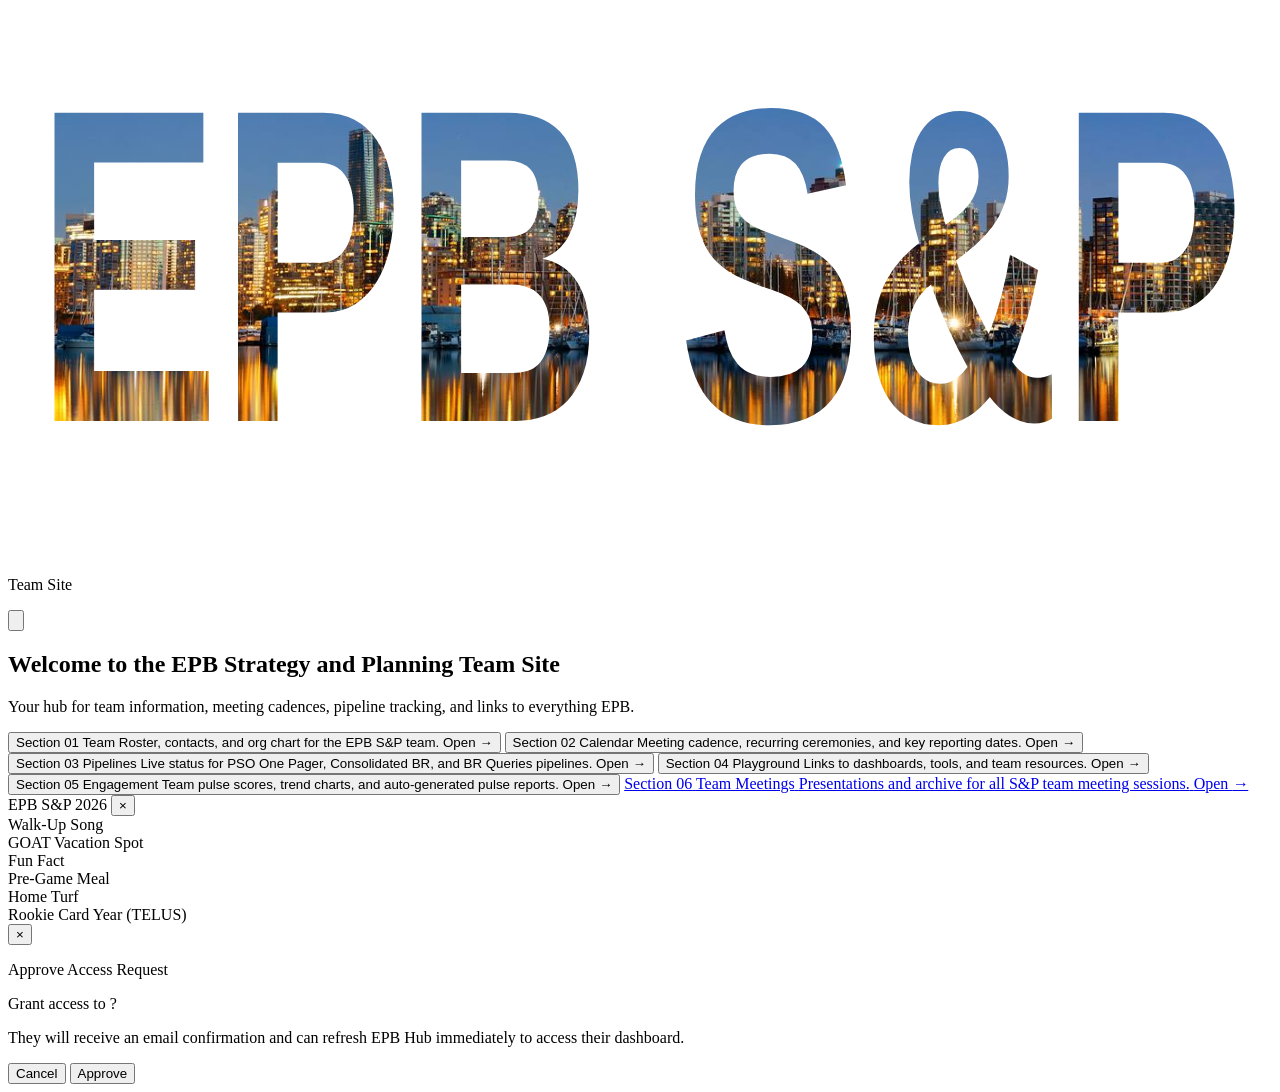
==== apps-script/index.html @ 64963874 "Links: add descriptions for Authy, Blake, and Larry webhooks Co-Authored-By: Claude Sonnet 4.6 <nore" ====
<!doctype html>
<html lang="en">
<head>
<meta charset="utf-8">
<meta name="viewport" content="width=device-width, initial-scale=1">
<title>EPB Team Site</title>
<?!= include('styles') ?>
<script src="https://cdn.jsdelivr.net/npm/chart.js@4/dist/chart.umd.min.js"></script>
<link rel="stylesheet" href="https://cdn.jsdelivr.net/npm/leaflet@1.9/dist/leaflet.min.css" />
<script src="https://cdn.jsdelivr.net/npm/leaflet@1.9/dist/leaflet.min.js"></script>
</head>
<body>

<script>window.IS_ADMIN = <?= isAdmin ?>;</script>
<script>window.TEAM_CARD_DATA = <?!= teamCardData ?>;</script>
<script>window.PET_CARD_DATA  = <?!= petCardData  ?>;</script>
<script>window.CALENDAR_DATA  = <?!= calendarData ?>;</script>
<script>window.TASKS_DATA     = <?!= tasksData    ?>;</script>

<!-- ============================== GREETER ============================== -->
<div id="greeter">

  <!-- Panel 1 — wordmark -->
  <section class="gr-panel gr-one">
    <svg class="gr-word-svg" viewBox="0 0 900 390"
        role="img" aria-label="S&amp;P Team Site">
  <defs>
    <mask id="wordMask">
      <rect width="100%" height="100%" fill="#000"/>
      <text x="450" y="294" text-anchor="middle"
            font-family="Helvetica Neue,Arial,sans-serif"
            font-weight="900" font-size="319"
            textLength="860" lengthAdjust="spacingAndGlyphs"
            fill="#fff">EPB S&amp;P</text>
    </mask>
  </defs>
  <g mask="url(#wordMask)">
    <image href="[data-uri]"
           width="100%" height="100%"
           preserveAspectRatio="xMidYMid slice"/>
  </g>
</svg>
    <p class="gr-place">Team Site</p>
    <button class="gr-chev" id="grChev" aria-label="Scroll to sections">
      <svg viewBox="0 0 24 24" aria-hidden="true">
        <path d="M4 8l8 8 8-8" fill="none" stroke="currentColor"
              stroke-width="2.2" stroke-linecap="round" stroke-linejoin="round"/>
      </svg>
    </button>
  </section>

  <!-- Panel 2 — section picker -->
  <section class="gr-panel gr-two" id="grStart">
    <h2 class="gr-kicker">Welcome to the EPB Strategy and Planning Team Site</h2>
    <p class="gr-lede">Your hub for team information, meeting cadences,
    pipeline tracking, and links to everything EPB.</p>

    <div class="ws-cards">
      <button class="ws-card" data-section="team">
        <span class="ws-num">Section 01</span>
        <span class="ws-title">Team</span>
        <span class="ws-blurb">Roster, contacts, and org chart for the EPB S&amp;P team.</span>
        <span class="ws-go">Open <i>&rarr;</i></span>
      </button>
      <button class="ws-card" data-section="calendar">
        <span class="ws-num">Section 02</span>
        <span class="ws-title">Calendar</span>
        <span class="ws-blurb">Meeting cadence, recurring ceremonies, and key reporting dates.</span>
        <span class="ws-go">Open <i>&rarr;</i></span>
      </button>
      <button class="ws-card" data-section="pipelines">
        <span class="ws-num">Section 03</span>
        <span class="ws-title">Pipelines</span>
        <span class="ws-blurb">Live status for PSO One Pager, Consolidated BR, and BR Queries pipelines.</span>
        <span class="ws-go">Open <i>&rarr;</i></span>
      </button>
      <button class="ws-card" data-section="playground">
        <span class="ws-num">Section 04</span>
        <span class="ws-title">Playground</span>
        <span class="ws-blurb">Links to dashboards, tools, and team resources.</span>
        <span class="ws-go">Open <i>&rarr;</i></span>
      </button>
      <button class="ws-card" data-section="engagement">
        <span class="ws-num">Section 05</span>
        <span class="ws-title">Engagement</span>
        <span class="ws-blurb">Team pulse scores, trend charts, and auto-generated pulse reports.</span>
        <span class="ws-go">Open <i>&rarr;</i></span>
      </button>
      <a class="ws-card" href="<?!= execUrl ?>?meeting=current" target="_blank" rel="noopener">
        <span class="ws-num">Section 06</span>
        <span class="ws-title">Team Meetings</span>
        <span class="ws-blurb">Presentations and archive for all S&amp;P team meeting sessions.</span>
        <span class="ws-go">Open <i>&rarr;</i></span>
      </a>
    </div>
  </section>
</div>


<!-- ========================= TAB DECLARATIONS ========================= -->
<div id="tabData" hidden>
  <!-- Team -->
  <i data-section="team"      data-tab="roster"        data-label="Roster"></i>
  <i data-section="team"      data-tab="org-chart"     data-label="Org Chart"></i>
  <i data-section="team"      data-tab="furry-friends" data-label="Furry Friends"></i>
  <!-- Calendar -->
  <i data-section="calendar"  data-tab="cadence" data-label="Meeting Cadence"></i>
  <i data-section="calendar"  data-tab="events"  data-label="Calendar"></i>
  <i data-section="calendar"  data-tab="tasks"   data-label="Tasks"></i>
  <!-- Pipelines -->
  <i data-section="pipelines" data-tab="pso"       data-label="PSO One Pager"></i>
  <i data-section="pipelines" data-tab="cbr"       data-label="Consolidate BR Pipeline"></i>
  <i data-section="pipelines" data-tab="queries"   data-label="Billed Revenue Queries"></i>
  <i data-section="pipelines" data-tab="admin"     data-label="EPB Hub Access Requests" data-admin="true"></i>
  <!-- Playground -->
  <i data-section="playground" data-tab="links"    data-label="Links &amp; Resources"></i>
  <!-- Engagement -->
  <i data-section="engagement" data-tab="eng-dashboard" data-label="Dashboard"></i>
  <i data-section="engagement" data-tab="eng-trends"    data-label="Trends"></i>
  <i data-section="engagement" data-tab="eng-reports"   data-label="Reports"></i>
  <i data-section="engagement" data-tab="eng-archive"   data-label="Archive"></i>
</div>


<!-- =============================== PORTAL ============================== -->
<div id="portal" hidden>

  <!-- Sticky nav bar -->
  <nav class="nav">
    <div class="nav-mobile">
      <button class="nav-home" id="navHomeM" aria-label="Back to all sections">
        <i>&larr;</i></button>
      <span class="nav-current" id="navCurrent">Tab</span>
      <button class="nav-burger" id="navBurger" aria-label="Toggle navigation">
        <span></span><span></span><span></span>
      </button>
    </div>
    <div class="nav-shell">
      <button class="nav-home" id="navHome" aria-label="Back to all sections">
        <i>&larr;</i> <span>All sections</span></button>
      <div class="nav-row" id="navRow"></div>
    </div>
  </nav>


  <!-- ═══════════════════ TEAM: ROSTER ═══════════════════ -->
        <div class="tabview" id="view-roster">
    <header class="hero">
      <div class="hero-in">
        <span class="eyebrow">Team &middot; Roster</span>
        <h1 class="hero-t">The EPB S&amp;P team.</h1>
        <p class="hero-l">Everyone working in EPB Strategy &amp; Planning. Click a pin to meet the team.</p>
      </div>
    </header>

    <section class="sect">
      <div class="pad">
        <div class="roster-map-wrap">
          <div id="roster-map"></div>
          <button id="roster-map-reset" aria-label="Show all team members">&#x2715; Show all</button>
        </div>
      </div>
    </section>

    <!-- Hidden data source for map pins — do not remove -->
    <div id="team-cards-data" hidden>
      <div class="team-card" data-card='{"song":"Minuet in G","gateway":"Laos","report":"1993 Mosquito Provincial Champion","meal":"Pizza","turf":"Vancouver BC","rookie":"2012"}'>
        <div class="team-init">DJ</div>
        <p class="team-name">Derek Johnson</p>
        <p class="team-role">Director</p>
      </div>
      <div class="team-card team-card-mgr" data-filter="windy" data-card='{"song":"?","gateway":"?","report":"?","meal":"?","turf":"?","rookie":"?"}'>
        <div class="team-init">WW</div>
        <p class="team-name">Windy Wijaya</p>
        <p class="team-role">Manager, IoT Planning</p>
      </div>
      <div class="team-card team-card-mgr" data-filter="malcolm" data-card='{"song":"?","gateway":"?","report":"?","meal":"?","turf":"?","rookie":"?"}'>
        <div class="team-init">MP</div>
        <p class="team-name">Malcolm Pilgrim</p>
        <p class="team-role">Manager, WLS Planning</p>
      </div>
      <div class="team-card team-card-mgr" data-filter="tyler" data-card='{"song":"?","gateway":"?","report":"?","meal":"?","turf":"?","rookie":"?"}'>
        <div class="team-init">TM</div>
        <p class="team-name">Tyler Makhuza</p>
        <p class="team-role">Manager, WLN Planning</p>
      </div>
      <div class="team-card" data-mgr="malcolm" data-card='{"song":"?","gateway":"?","report":"?","meal":"?","turf":"?","rookie":"?"}'>
        <div class="team-init">SS</div>
        <p class="team-name">Simrit Singh</p>
        <p class="team-role">Sr. Product Manager</p>
      </div>
      <div class="team-card" data-mgr="tyler" data-card='{"song":"?","gateway":"?","report":"?","meal":"?","turf":"?","rookie":"?"}'>
        <div class="team-init">CM</div>
        <p class="team-name">Cindy Ma</p>
        <p class="team-role">Sr. Market Intelligence Manager</p>
      </div>
      <div class="team-card" data-mgr="tyler" data-card='{"song":"?","gateway":"?","report":"?","meal":"?","turf":"?","rookie":"?"}'>
        <div class="team-init">AP</div>
        <p class="team-name">Angie Panah</p>
        <p class="team-role">Sr. Strategy Manager</p>
      </div>
      <div class="team-card" data-mgr="tyler" data-card='{"song":"?","gateway":"?","report":"?","meal":"?","turf":"?","rookie":"?"}'>
        <div class="team-init">KM</div>
        <p class="team-name">Kaitlyne MacPherson</p>
        <p class="team-role">Sr. Strategy Manager</p>
      </div>
      <div class="team-card" data-mgr="windy" data-card='{"song":"?","gateway":"?","report":"?","meal":"?","turf":"?","rookie":"?"}'>
        <div class="team-init">AF</div>
        <p class="team-name">Arleen Kyle Fernandez</p>
        <p class="team-role">Sr. Strategy Manager</p>
      </div>
      <div class="team-card" data-mgr="windy" data-card='{"song":"?","gateway":"?","report":"?","meal":"?","turf":"?","rookie":"?"}'>
        <div class="team-init">SD</div>
        <p class="team-name">Sapna Datta</p>
        <p class="team-role">Sr. Strategy Manager</p>
      </div>
      <div class="team-card" data-mgr="direct" data-card='{"song":"?","gateway":"?","report":"?","meal":"?","turf":"?","rookie":"?"}'>
        <div class="team-init">KS</div>
        <p class="team-name">Kyle Sakaguchi</p>
        <p class="team-role">Sr. Strategy Manager</p>
      </div>
      <div class="team-card" data-mgr="malcolm" data-card='{"song":"?","gateway":"?","report":"?","meal":"?","turf":"?","rookie":"?"}'>
        <div class="team-init">JH</div>
        <p class="team-name">Jonathan Hu</p>
        <p class="team-role">Sr. Strategy Manager</p>
      </div>
      <div class="team-card" data-mgr="malcolm" data-card='{"song":"?","gateway":"?","report":"?","meal":"?","turf":"?","rookie":"?"}'>
        <div class="team-init">KM</div>
        <p class="team-name">Kevin Mao</p>
        <p class="team-role">Sr. Strategy Manager</p>
      </div>
      <div class="team-card" data-mgr="windy" data-card='{"song":"?","gateway":"?","report":"?","meal":"?","turf":"?","rookie":"?"}'>
        <div class="team-init">JL</div>
        <p class="team-name">Jonathan Lum</p>
        <p class="team-role">Sr. Strategy Manager</p>
      </div>
    </div>
  </div>


    <!-- ═══════════════════ TEAM: ORG CHART ═══════════════════ -->
  <div class="tabview" id="view-org-chart" hidden>
    <header class="hero">
      <div class="hero-in">
        <span class="eyebrow">Team &middot; Org Chart</span>
        <h1 class="hero-t">How we're structured.</h1>
        <p class="hero-l">The reporting structure of EPB Strategy &amp; Planning.</p>
      </div>
    </header>

    <section class="sect">
      <div class="pad">
        <div class="org-wrap reveal">
          <div class="org-tree org-root">
            <div class="org-node">
              <div class="org-card">
                <strong>Derek Johnson</strong>
                <span>Director</span>
              </div>
            </div>
            <div class="org-spacer org-line"></div>
            <div class="org-children">
              <div class="org-node">
                <div class="org-card">
                  <strong>Kyle Sakaguchi</strong>
                  <span>Sr. Strategy Manager</span>
                </div>
              </div>
              <div class="org-node">
                <div class="org-card">
                  <strong>Malcolm Pilgrim</strong>
                  <span>Manager, WLS Planning</span>
                </div>
                <div class="org-spacer org-line"></div>
                <div class="org-children">
                  <div class="org-node">
                    <div class="org-card">
                      <strong>Jonathan Hu</strong>
                      <span>Sr. Strategy Manager</span>
                    </div>
                  </div>
                  <div class="org-node">
                    <div class="org-card">
                      <strong>Kevin Mao</strong>
                      <span>Sr. Strategy Manager</span>
                    </div>
                  </div>
                  <div class="org-node">
                    <div class="org-card">
                      <strong>Simrit Singh</strong>
                      <span>Sr. Product Manager</span>
                    </div>
                  </div>
                </div>
              </div>
              <div class="org-node">
                <div class="org-card">
                  <strong>Tyler Makhuza</strong>
                  <span>Manager, WLN Planning</span>
                </div>
                <div class="org-spacer org-line"></div>
                <div class="org-children">
                  <div class="org-node">
                    <div class="org-card">
                      <strong>Cindy Ma</strong>
                      <span>Sr. Market Intelligence Manager</span>
                    </div>
                  </div>
                  <div class="org-node">
                    <div class="org-card">
                      <strong>Angie Panah</strong>
                      <span>Sr. Strategy Manager</span>
                    </div>
                  </div>
                  <div class="org-node">
                    <div class="org-card">
                      <strong>Kaitlyne MacPherson</strong>
                      <span>Sr. Strategy Manager</span>
                    </div>
                  </div>
                </div>
              </div>
              <div class="org-node">
                <div class="org-card">
                  <strong>Windy Wijaya</strong>
                  <span>Manager, IoT Planning</span>
                </div>
                <div class="org-spacer org-line"></div>
                <div class="org-children">
                  <div class="org-node">
                    <div class="org-card">
                      <strong>Arleen Kyle Fernandez</strong>
                      <span>Sr. Strategy Manager</span>
                    </div>
                  </div>
                  <div class="org-node">
                    <div class="org-card">
                      <strong>Jonathan Lum</strong>
                      <span>Sr. Strategy Manager</span>
                    </div>
                  </div>
                  <div class="org-node">
                    <div class="org-card">
                      <strong>Sapna Datta</strong>
                      <span>Sr. Strategy Manager</span>
                    </div>
                  </div>
                </div>
              </div>
            </div>
          </div>
        </div>
      </div>
    </section>
  </div>


  <!-- ═══════════════════ TEAM: FURRY FRIENDS ═══════════════════ -->
  <div class="tabview" id="view-furry-friends" hidden>
    <header class="hero">
      <div class="hero-in">
        <span class="eyebrow">Team &middot; Furry Friends</span>
        <h1 class="hero-t">The real team.</h1>
        <p class="hero-l">Meet the four-legged colleagues keeping the EPB S&amp;P team company.</p>
      </div>
    </header>

    <section class="sect">
      <div class="pad">
        <div class="team-grid team-grid--pets reveal">
          <div class="team-card pet-card" data-bio="Ruff joined the EPB S&amp;P team on September 8, 2025 and hasn&#39;t left Derek&#39;s side since. He specialises in morale-boosting zoomies, strategic napping, and unconditional positive regard. Currently negotiating for a treat allowance in the next budget cycle.">
            <img class="team-init" src="https://derekj82.github.io/EPB_TEAM_SITE/assets/pets/ruff.jpg"
                 alt="Ruff" style="object-fit:cover"
                 onerror="this.replaceWith(Object.assign(document.createElement('div'),{className:'team-init',innerHTML:'&#128054;'}))">
            <p class="team-name">Ruff</p>
            <p class="team-role">Chief Barketing Officer</p>
            <p class="team-dept">Owner: Derek</p>
          </div>
          <div class="team-card pet-card" data-bio="">
            <img class="team-init" src="https://derekj82.github.io/EPB_TEAM_SITE/assets/pets/CoCo.jpg"
                 alt="CoCo" style="object-fit:cover"
                 onerror="this.replaceWith(Object.assign(document.createElement('div'),{className:'team-init',innerHTML:'&#128062;'}))">
            <p class="team-name">Coco</p>
            <p class="team-role"></p>
            <p class="team-dept">Owner: Arleen</p>
          </div>
          <div class="team-card pet-card" data-bio="[Add a fun bio for your furry colleague here!]">
            <div class="team-init">&#128054;</div>
            <p class="team-name">[Pet Name]</p>
            <p class="team-role">[Role]</p>
            <p class="team-dept">Owner: [Name]</p>
          </div>
          <div class="team-card pet-card" data-bio="[Add a fun bio for your furry colleague here!]">
            <div class="team-init">&#128049;</div>
            <p class="team-name">[Pet Name]</p>
            <p class="team-role">[Role]</p>
            <p class="team-dept">Owner: [Name]</p>
          </div>
          <div class="team-card pet-card" data-bio="[Add a fun bio for your furry colleague here!]">
            <div class="team-init">&#128054;</div>
            <p class="team-name">[Pet Name]</p>
            <p class="team-role">[Role]</p>
            <p class="team-dept">Owner: [Name]</p>
          </div>
        </div>
      </div>
    </section>

    <section class="sect tint">
      <div class="pad">
        <div class="gnote reveal">
          <span class="dsr-icon" aria-hidden="true">&#128062;</span>
          <div>
            <h4 class="gnote-h">Add your furry friend!</h4>
            <p class="gnote-p">Send a photo and your pet's name, species, and breed to the team
            channel and we'll get them added to the roster.</p>
          </div>
        </div>
      </div>
    </section>
  </div>


  <!-- ═══════════════════ CALENDAR: CADENCE ═══════════════════ -->
  <div class="tabview" id="view-cadence" hidden>
    <header class="hero">
      <div class="hero-in">
        <span class="eyebrow">Calendar &middot; Meeting Cadence</span>
        <h1 class="hero-t">Recurring ceremonies.</h1>
        <p class="hero-l">The standing meetings that keep EPB S&amp;P aligned week to week and month to month.</p>
      </div>
    </header>

    <section class="sect">
      <div class="pad">
        <div class="sect-head reveal"><h3 class="h3">Weekly</h3></div>
        <ol class="steps reveal">
          <li class="step">
            <span class="step-n">MON</span>
            <div>
              <h4>EPB S&amp;P Stand-Up</h4>
              <p>15-minute team sync. Blockers, priorities, and anything cross-functional that needs a fast decision.</p>
            </div>
          </li>
          <li class="step">
            <span class="step-n">THU</span>
            <div>
              <h4>Pipeline Review</h4>
              <p>30-minute review of PSO, CBR, and BR Queries pipeline status. Flags any at-risk deliverables before the weekend close.</p>
            </div>
          </li>
        </ol>
      </div>
    </section>

    <section class="sect tint">
      <div class="pad">
        <div class="sect-head reveal"><h3 class="h3">Monthly</h3></div>
        <ol class="steps reveal">
          <li class="step">
            <span class="step-n">WK 1</span>
            <div>
              <h4>EPB Monthly Business Review</h4>
              <p>2-hour deep-dive on results vs. plan. Includes revenue, margin, and pipeline health across all LOBs.</p>
            </div>
          </li>
          <li class="step">
            <span class="step-n">WK 2</span>
            <div>
              <h4>Consolidated BR Signoff</h4>
              <p>Final sign-off on the Consolidated Billed Revenue workbook before distribution to business partners.</p>
            </div>
          </li>
          <li class="step">
            <span class="step-n">WK 3</span>
            <div>
              <h4>Flash Preparation</h4>
              <p>Flash Weekly Report and Newsletter prep session. Aligns messaging and confirms data sources before publication.</p>
            </div>
          </li>
        </ol>
      </div>
    </section>

    <section class="sect">
      <div class="pad">
        <div class="sect-head reveal"><h3 class="h3">Quarterly</h3></div>
        <ol class="steps reveal">
          <li class="step">
            <span class="step-n">Q+1</span>
            <div>
              <h4>Quarterly Planning Review (QPR)</h4>
              <p>Full-day planning session aligning strategy, resourcing, and roadmap for the coming quarter. Key deliverable: updated EPB S&amp;P priority stack.</p>
            </div>
          </li>
          <li class="step">
            <span class="step-n">Q+2</span>
            <div>
              <h4>StratCheck</h4>
              <p>Mid-quarter strategy check. Reviews progress against QPR commitments and flags any pivots needed.</p>
            </div>
          </li>
        </ol>
      </div>
    </section>
  </div>


  <!-- ═══════════════════ CALENDAR: EVENTS ═══════════════════ -->
  <div class="tabview" id="view-events" hidden>
    <header class="hero">
      <div class="hero-in">
        <span class="eyebrow">Calendar &middot; Upcoming Events</span>
        <h1 class="hero-t">What&rsquo;s on the calendar.</h1>
        <p class="hero-l">Meetings from Derek&rsquo;s calendar and key dates from the team events sheet &mdash; next 90 days.</p>
      </div>
    </header>

    <section class="sect">
      <div class="pad">
        <div class="sect-head reveal"><h3 class="h3">Upcoming events</h3></div>
        <div class="gt-wrap reveal">
          <table class="gt">
            <thead>
              <tr><th>Date</th><th>Event</th><th>Type</th><th>Owner</th><th class="gt-prose">Notes</th></tr>
            </thead>
            <tbody id="cal-events-body">
              <tr><td colspan="5" class="pipe-loading">Loading calendar&hellip;</td></tr>
            </tbody>
          </table>
        </div>
      </div>
    </section>
  </div>


  <!-- ═══════════════════ CALENDAR: TASKS ═══════════════════ -->
  <div class="tabview" id="view-tasks" hidden>
    <header class="hero">
      <div class="hero-in">
        <span class="eyebrow">Calendar &middot; Tasks</span>
        <h1 class="hero-t">Team task list.</h1>
        <p class="hero-l">Shared action items tracked in the EPB Tasks Sheet. Update the sheet to keep this current.</p>
      </div>
    </header>

    <section class="sect">
      <div class="pad">
        <div class="sect-head reveal">
          <h3 class="h3">Tasks</h3>
          <div class="swap reveal" id="tasks-filter" style="margin-top:16px">
            <div class="swap-bar">
              <button class="swap-b on" data-wrap="tasks-filter" data-i="0" onclick="filterTasks('all')">All</button>
              <button class="swap-b" data-wrap="tasks-filter" data-i="1" onclick="filterTasks('in-progress')">In Progress</button>
              <button class="swap-b" data-wrap="tasks-filter" data-i="2" onclick="filterTasks('todo')">To Do</button>
              <button class="swap-b" data-wrap="tasks-filter" data-i="3" onclick="filterTasks('done')">Done</button>
            </div>
          </div>
        </div>
        <div class="gt-wrap reveal">
          <table class="gt">
            <thead>
              <tr><th class="gt-prose">Task</th><th>Owner</th><th>Due</th><th>Priority</th><th>Status</th><th class="gt-prose">Notes</th></tr>
            </thead>
            <tbody id="tasks-body">
              <tr><td colspan="6" class="pipe-loading">Loading tasks&hellip;</td></tr>
            </tbody>
          </table>
        </div>
      </div>
    </section>
  </div>


  <!-- ═══════════════════ PIPELINES: PSO ═══════════════════ -->
  <div class="tabview" id="view-pso" hidden>
    <header class="hero">
      <div class="hero-in">
        <span class="eyebrow">Pipelines &middot; PSO One Pager</span>
        <h1 class="hero-t">PSO pipeline status.</h1>
        <p class="hero-l">Live stage-by-stage progress for the PSO One Pager build pipeline.</p>
      </div>
    </header>
    <section class="sect">
      <div class="pad">
        <div id="pso-body">
          <p class="pipe-loading">Loading pipeline data&hellip;</p>
        </div>
      </div>
    </section>
  </div>


  <!-- ═══════════════════ PIPELINES: CBR ═══════════════════ -->
  <div class="tabview" id="view-cbr" hidden>
    <header class="hero">
      <div class="hero-in">
        <span class="eyebrow">Pipelines &middot; Consolidate BR Pipeline</span>
        <h1 class="hero-t">CBR pipeline status.</h1>
        <p class="hero-l">Segment-by-segment load status for the Consolidated Billed Revenue workbook.</p>
      </div>
    </header>
    <section class="sect">
      <div class="pad">
        <div id="cbr-body">
          <p class="pipe-loading">Loading pipeline data&hellip;</p>
        </div>
      </div>
    </section>
  </div>


  <!-- ═══════════════════ PIPELINES: QUERIES ═══════════════════ -->
  <div class="tabview" id="view-queries" hidden>
    <header class="hero">
      <div class="hero-in">
        <span class="eyebrow">Pipelines &middot; Billed Revenue Queries</span>
        <h1 class="hero-t">Billed Revenue Queries pipeline status.</h1>
        <p class="hero-l">Stage and table-level status for the Billed Revenue Queries processing pipeline.</p>
      </div>
    </header>
    <section class="sect">
      <div class="pad">
        <div id="queries-body">
          <p class="pipe-loading">Loading pipeline data&hellip;</p>
        </div>
      </div>
    </section>
  </div>


  <!-- ═══════════════════ PIPELINES: ADMIN ═══════════════════ -->
  <div class="tabview" id="view-admin" hidden>
    <header class="hero">
      <div class="hero-in">
        <span class="eyebrow">Pipelines &middot; EPB Hub Access Requests</span>
        <h1 class="hero-t">Access requests.</h1>
        <p class="hero-l">Pending EPB Hub access requests. Approve or deny without opening the spreadsheet.</p>
      </div>
    </header>
    <section class="sect">
      <div class="pad">
        <div id="admin-body">
          <p class="pipe-loading">Loading access requests&hellip;</p>
        </div>
      </div>
    </section>
  </div>


  <!-- ═══════════════════ PLAYGROUND: LINKS ═══════════════════ -->
  <div class="tabview" id="view-links" hidden>
    <header class="hero">
      <div class="hero-in">
        <span class="eyebrow">Playground &middot; Links &amp; Resources</span>
        <h1 class="hero-t">Everything in one place.</h1>
        <p class="hero-l">Quick links to EPB dashboards, data tools, and team resources.</p>
      </div>
    </header>

    <section class="sect">
      <div class="pad">

        <div class="links-section reveal">
          <span class="eyebrow">EPB Dashboards</span>
          <div class="links-grid">
            <a class="link-card" href="https://script.google.com/a/macros/telus.com/s/AKfycbxlHK0LUEkfQkGfBlOyO_3PakfA-eMO4N0B6MIMk75xz28u9NmSJt9rfpNgbXyQGFg/exec" target="_blank" rel="noopener">
              <div class="link-icon">&#128202;</div>
              <div class="link-body">
                <span class="link-title">EPB Hub</span>
                <p class="link-desc">Central dashboard for EPB revenue, margin, and KPI reporting across all LOBs.</p>
              </div>
            </a>
            <a class="link-card" href="https://script.google.com/a/macros/telus.com/s/AKfycbzQ3kGQP-P7n6Y_PgkF5rFzv7vCbfBbr0ZOt6Vd4dUkPv6A7LM/exec" target="_blank" rel="noopener">
              <div class="link-icon">&#128203;</div>
              <div class="link-body">
                <span class="link-title">PSO One Pager Tracker</span>
                <p class="link-desc">Full pipeline tracker for the PSO One Pager build process.</p>
              </div>
            </a>
          </div>
        </div>

        <div class="links-section reveal">
          <span class="eyebrow">Data &amp; Analytics</span>
          <div class="links-grid">
            <a class="link-card" href="https://docs.google.com/spreadsheets/d/1_Pv9gOxUesAmgMlyngyIFIzQFVtlJktaHMU36vAZg7g" target="_blank" rel="noopener">
              <div class="link-icon">&#128200;</div>
              <div class="link-body">
                <span class="link-title">CBR Workbook</span>
                <p class="link-desc">Consolidated Billed Revenue master workbook with segment-level data and CONFIG tab.</p>
              </div>
            </a>
            <a class="link-card" href="https://docs.google.com/spreadsheets/d/19ioEbx2qjS74CIuvg95aS0_BzeLokXWkCL8bgEeBSzw" target="_blank" rel="noopener">
              <div class="link-icon">&#128196;</div>
              <div class="link-body">
                <span class="link-title">BR Queries Config</span>
                <p class="link-desc">BR Queries pipeline configuration and status tracking sheet.</p>
              </div>
            </a>
            <a class="link-card" href="#" target="_blank" rel="noopener">
              <div class="link-icon">&#128201;</div>
              <div class="link-body">
                <span class="link-title">[Add tool]</span>
                <p class="link-desc">Update href and description in index.html to add more data tools.</p>
              </div>
            </a>
          </div>
        </div>

        <div class="links-section reveal">
          <span class="eyebrow">Team Resources</span>
          <div class="links-grid">
            <a class="link-card" href="#" target="_blank" rel="noopener">
              <div class="link-icon">&#128194;</div>
              <div class="link-body">
                <span class="link-title">Team SharePoint</span>
                <p class="link-desc">EPB S&amp;P SharePoint — decks, process docs, and shared reference files.</p>
              </div>
            </a>
            <a class="link-card" href="#" target="_blank" rel="noopener">
              <div class="link-icon">&#128221;</div>
              <div class="link-body">
                <span class="link-title">Process Guides</span>
                <p class="link-desc">Step-by-step guides for monthly close, pipeline execution, and reporting workflows.</p>
              </div>
            </a>
            <a class="link-card" href="#" target="_blank" rel="noopener">
              <div class="link-icon">&#128172;</div>
              <div class="link-body">
                <span class="link-title">EPB S&amp;P Teams Channel</span>
                <p class="link-desc">Primary team channel for announcements, questions, and async coordination.</p>
              </div>
            </a>
          </div>
        </div>

        <div class="links-section reveal">
          <span class="eyebrow">Google Chat Webhooks</span>
          <p class="links-note">Webhook URLs are stored as Script Properties — not hardcoded. To rotate a URL, update the value in Apps Script project settings. To rename a key, update both the property and the corresponding Code.gs reference. Note: <code>CHAT_WEBHOOK_URL_Billy</code> uses mixed case — match exactly when referencing in code.</p>
          <div class="links-grid">
            <div class="link-card link-card--info">
              <div class="link-icon">&#128276;</div>
              <div class="link-body">
                <span class="link-title">Authy</span>
                <p class="link-desc">Fires whenever someone requests access to the EPB Hub, posting a real-time notification to the team Chat space so approvals never sit unread. Property: <code>CHAT_WEBHOOK_URL_AUTHY</code></p>
              </div>
            </div>
            <div class="link-card link-card--info">
              <div class="link-icon">&#128276;</div>
              <div class="link-body">
                <span class="link-title">Flashy</span>
                <p class="link-desc">Property: <code>CHAT_WEBHOOK_URL_FLASHY</code></p>
              </div>
            </div>
            <div class="link-card link-card--info">
              <div class="link-icon">&#128276;</div>
              <div class="link-body">
                <span class="link-title">Billy (CBR Bot)</span>
                <p class="link-desc">Billed Revenue dashboard bot. Posts CBR pipeline updates to the team Chat space. Property: <code>CHAT_WEBHOOK_URL_Billy</code></p>
              </div>
            </div>
            <div class="link-card link-card--info">
              <div class="link-icon">&#128276;</div>
              <div class="link-body">
                <span class="link-title">Blake</span>
                <p class="link-desc">IPP team task bot. Alerts the Chat space when tasks go overdue, flags completions, and supports ad-hoc team broadcasts. Property: <code>CHAT_WEBHOOK_URL_BLAKE</code></p>
              </div>
            </div>
            <div class="link-card link-card--info">
              <div class="link-icon">&#128276;</div>
              <div class="link-body">
                <span class="link-title">Larry</span>
                <p class="link-desc">WLS Nets process monitor. Surfaces issues as they arise and notifies the Chat space when records are archived or key process events occur. Property: <code>CHAT_WEBHOOK_URL_LARRY</code></p>
              </div>
            </div>
          </div>
        </div>

      </div>
    </section>
  </div>


  <!-- ═══════════════════ ENGAGEMENT: DASHBOARD ═══════════════════ -->
  <div class="tabview" id="view-eng-dashboard" hidden>
    <header class="hero">
      <div class="hero-in">
        <span class="eyebrow">Engagement &middot; Dashboard</span>
        <h1 class="hero-t">How is the team feeling?</h1>
        <p class="hero-l">Current engagement scores, composite KPIs, and participation snapshot.</p>
      </div>
    </header>
    <section class="sect">
      <div class="pad">
        <div id="eng-dashboard-body">
          <p class="pipe-loading">Loading engagement data&hellip;</p>
        </div>
      </div>
    </section>
  </div>

  <!-- ═══════════════════ ENGAGEMENT: TRENDS ═══════════════════ -->
  <div class="tabview" id="view-eng-trends" hidden>
    <header class="hero">
      <div class="hero-in">
        <span class="eyebrow">Engagement &middot; Trends</span>
        <h1 class="hero-t">How have things changed?</h1>
        <p class="hero-l">Month-by-month trend lines for composite scores, core metrics, and participation.</p>
      </div>
    </header>
    <section class="sect">
      <div class="pad">
        <div id="eng-trends-body">
          <p class="pipe-loading">Loading engagement data&hellip;</p>
        </div>
      </div>
    </section>
  </div>

  <!-- ═══════════════════ ENGAGEMENT: REPORTS ═══════════════════ -->
  <div class="tabview" id="view-eng-reports" hidden>
    <header class="hero">
      <div class="hero-in">
        <span class="eyebrow">Engagement &middot; Reports</span>
        <h1 class="hero-t">Team Pulse reports.</h1>
        <p class="hero-l">Auto-generated monthly pulse summaries ready to copy into a slide deck.</p>
      </div>
    </header>
    <section class="sect">
      <div class="pad">
        <div id="eng-reports-body">
          <p class="pipe-loading">Loading engagement data&hellip;</p>
        </div>
      </div>
    </section>
  </div>

  <!-- ═══════════════════ ENGAGEMENT: ARCHIVE ═══════════════════ -->
  <div class="tabview" id="view-eng-archive" hidden>
    <header class="hero">
      <div class="hero-in">
        <span class="eyebrow">Engagement &middot; Archive</span>
        <h1 class="hero-t">Historical data.</h1>
        <p class="hero-l">Month-by-month summary of all engagement scores since January 2026.</p>
      </div>
    </header>
    <section class="sect">
      <div class="pad">
        <div id="eng-archive-body">
          <p class="pipe-loading">Loading engagement data&hellip;</p>
        </div>
      </div>
    </section>
  </div>


  <button class="scroll-btn" id="scrollBtn" aria-label="Back to top">
    <i>&uarr;</i> Back to top
  </button>

</div><!-- /#portal -->


<!-- ========================= ROSTER CARD MODAL ====================== -->
<div class="modal-overlay" id="rosterModal" onclick="window._rosterOverlayClick(event)">
  <div class="modal-box modal-box--roster">
    <div class="rcard-hd">
      <span>EPB S&amp;P</span>
      <span class="rcard-yr">2026</span>
      <button class="rcard-close" onclick="window._closeRosterModal()" aria-label="Close">&times;</button>
    </div>
    <div class="rcard-body">
      <div class="rcard-init" id="rc-init"></div>
      <div class="rcard-name" id="rc-name"></div>
      <div class="rcard-title" id="rc-title"></div>
      <div class="rcard-team" id="rc-team"></div>
    </div>
    <div class="rcard-stats">
      <div class="rcard-stat"><span class="rstat-lbl">Walk-Up Song</span><span class="rstat-val" id="rc-song"></span></div>
      <div class="rcard-stat"><span class="rstat-lbl">GOAT Vacation Spot</span><span class="rstat-val" id="rc-gateway"></span></div>
      <div class="rcard-stat"><span class="rstat-lbl">Fun Fact</span><span class="rstat-val" id="rc-report"></span></div>
      <div class="rcard-stat"><span class="rstat-lbl">Pre-Game Meal</span><span class="rstat-val" id="rc-meal"></span></div>
      <div class="rcard-stat"><span class="rstat-lbl">Home Turf</span><span class="rstat-val" id="rc-turf"></span></div>
      <div class="rcard-stat"><span class="rstat-lbl">Rookie Card Year (TELUS)</span><span class="rstat-val" id="rc-rookie"></span></div>
    </div>
  </div>
</div>

<!-- ========================== PET MODAL ============================== -->
<div class="modal-overlay" id="petModal" onclick="window._petOverlayClick(event)">
  <div class="modal-box modal-box--pet">
    <button class="pmodal-close" onclick="window._closePetModal()" aria-label="Close">&times;</button>
    <div class="pmodal-photo-wrap">
      <img id="pm-photo" class="pmodal-photo" src="" alt="" style="display:none">
      <div id="pm-emoji" class="pmodal-emoji" style="display:none"></div>
    </div>
    <div class="modal-title" id="pm-name"></div>
    <p class="pmodal-role" id="pm-role"></p>
    <p class="modal-note" id="pm-owner"></p>
    <p class="pmodal-bio" id="pm-bio"></p>
  </div>
</div>

<!-- ========================== APPROVE MODAL =========================== -->
<div class="modal-overlay" id="approveModal" onclick="window._epbOverlayClick(event)">
  <div class="modal-box">
    <div class="modal-title">Approve Access Request</div>
    <p>Grant <strong id="am-email"></strong> access to <strong id="am-dash"></strong>?</p>
    <p class="modal-note">They will receive an email confirmation and can
    refresh EPB Hub immediately to access their dashboard.</p>
    <div class="modal-actions">
      <button class="btn-ghost" onclick="window._epbCloseModal()">Cancel</button>
      <button class="btn-primary" id="am-submit" onclick="window._epbSubmitApprove()">Approve</button>
    </div>
  </div>
</div>

<!-- ============================== TOAST ============================== -->
<div class="epb-toast" id="epbToast"></div>

<?!= include('client') ?>
</body>
</html>
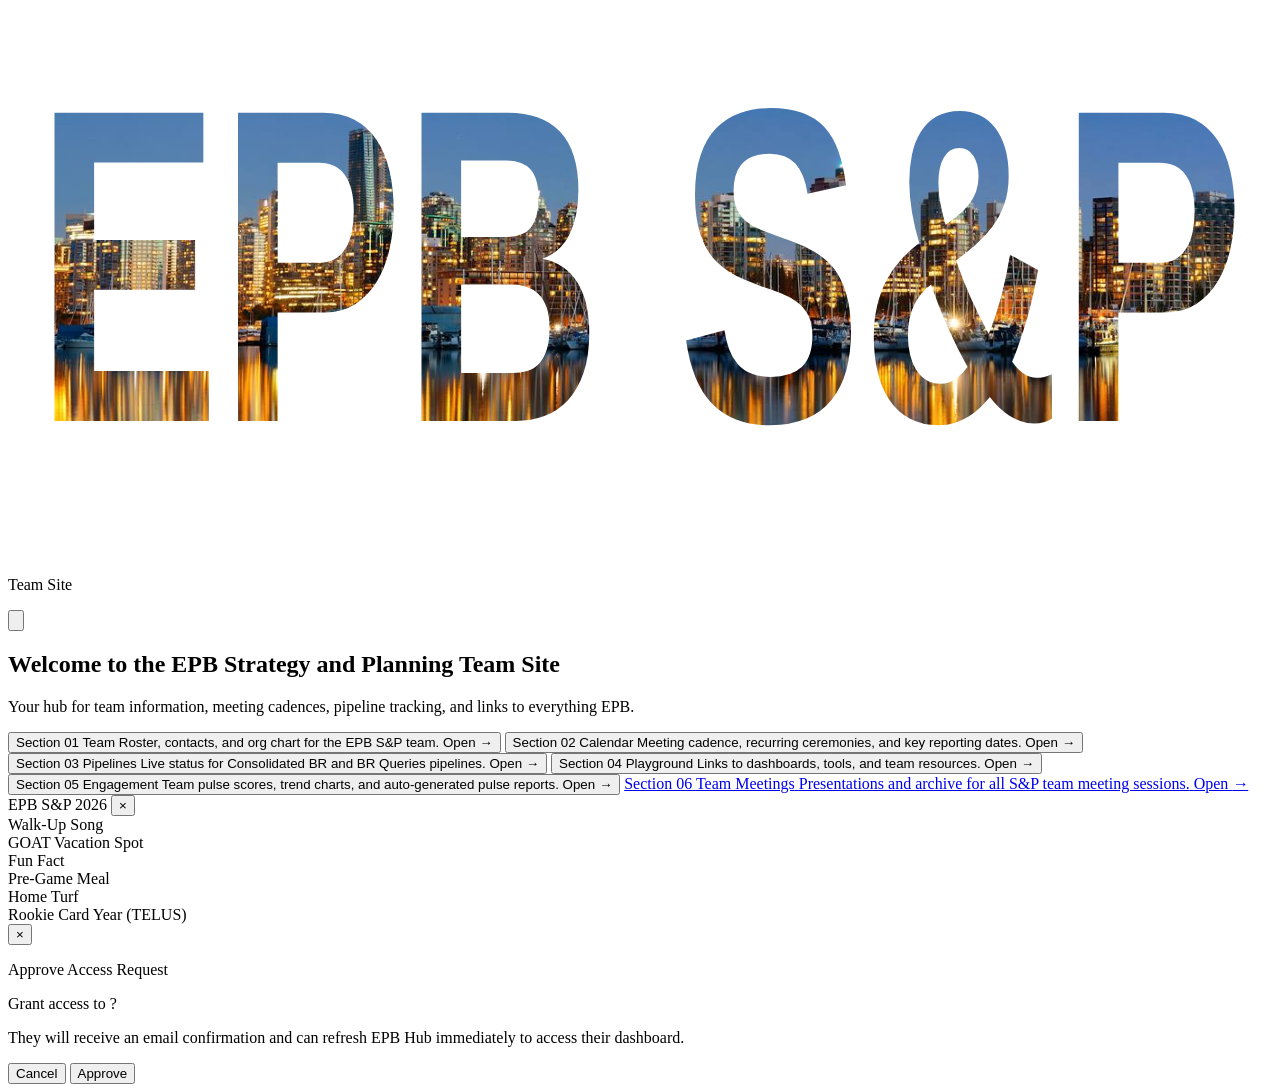
==== commit 3056fd93: "Pipelines: remove PSO One Pager tab PSO One Pager has been retired. Removes the nav entry, tabview, " ====
--- a/apps-script/index.html
+++ b/apps-script/index.html
@@ -71,7 +71,7 @@
       <button class="ws-card" data-section="pipelines">
         <span class="ws-num">Section 03</span>
         <span class="ws-title">Pipelines</span>
-        <span class="ws-blurb">Live status for PSO One Pager, Consolidated BR, and BR Queries pipelines.</span>
+        <span class="ws-blurb">Live status for Consolidated BR and BR Queries pipelines.</span>
         <span class="ws-go">Open <i>&rarr;</i></span>
       </button>
       <button class="ws-card" data-section="playground">
@@ -108,7 +108,6 @@
   <i data-section="calendar"  data-tab="events"  data-label="Calendar"></i>
   <i data-section="calendar"  data-tab="tasks"   data-label="Tasks"></i>
   <!-- Pipelines -->
-  <i data-section="pipelines" data-tab="pso"       data-label="PSO One Pager"></i>
   <i data-section="pipelines" data-tab="cbr"       data-label="Consolidate BR Pipeline"></i>
   <i data-section="pipelines" data-tab="queries"   data-label="Billed Revenue Queries"></i>
   <i data-section="pipelines" data-tab="admin"     data-label="EPB Hub Access Requests" data-admin="true"></i>
@@ -572,25 +571,6 @@
   </div>
 
 
-  <!-- ═══════════════════ PIPELINES: PSO ═══════════════════ -->
-  <div class="tabview" id="view-pso" hidden>
-    <header class="hero">
-      <div class="hero-in">
-        <span class="eyebrow">Pipelines &middot; PSO One Pager</span>
-        <h1 class="hero-t">PSO pipeline status.</h1>
-        <p class="hero-l">Live stage-by-stage progress for the PSO One Pager build pipeline.</p>
-      </div>
-    </header>
-    <section class="sect">
-      <div class="pad">
-        <div id="pso-body">
-          <p class="pipe-loading">Loading pipeline data&hellip;</p>
-        </div>
-      </div>
-    </section>
-  </div>
-
-
   <!-- ═══════════════════ PIPELINES: CBR ═══════════════════ -->
   <div class="tabview" id="view-cbr" hidden>
     <header class="hero">
@@ -664,18 +644,18 @@
         <div class="links-section reveal">
           <span class="eyebrow">EPB Dashboards</span>
           <div class="links-grid">
-            <a class="link-card" href="https://script.google.com/a/macros/telus.com/s/AKfycbxlHK0LUEkfQkGfBlOyO_3PakfA-eMO4N0B6MIMk75xz28u9NmSJt9rfpNgbXyQGFg/exec" target="_blank" rel="noopener">
+            <a class="link-card" href="https://go/epbhub" target="_blank" rel="noopener">
               <div class="link-icon">&#128202;</div>
               <div class="link-body">
                 <span class="link-title">EPB Hub</span>
                 <p class="link-desc">Central dashboard for EPB revenue, margin, and KPI reporting across all LOBs.</p>
               </div>
             </a>
-            <a class="link-card" href="https://script.google.com/a/macros/telus.com/s/AKfycbzQ3kGQP-P7n6Y_PgkF5rFzv7vCbfBbr0ZOt6Vd4dUkPv6A7LM/exec" target="_blank" rel="noopener">
-              <div class="link-icon">&#128203;</div>
-              <div class="link-body">
-                <span class="link-title">PSO One Pager Tracker</span>
-                <p class="link-desc">Full pipeline tracker for the PSO One Pager build process.</p>
+            <a class="link-card" href="https://go/racecourse" target="_blank" rel="noopener">
+              <div class="link-icon">&#127955;</div>
+              <div class="link-body">
+                <span class="link-title">Car Race</span>
+                <p class="link-desc">GM milestone tracker — watch the convoy race toward the 1M vehicle base target.</p>
               </div>
             </a>
           </div>
@@ -684,54 +664,47 @@
         <div class="links-section reveal">
           <span class="eyebrow">Data &amp; Analytics</span>
           <div class="links-grid">
-            <a class="link-card" href="https://docs.google.com/spreadsheets/d/1_Pv9gOxUesAmgMlyngyIFIzQFVtlJktaHMU36vAZg7g" target="_blank" rel="noopener">
+            <div class="link-card link-card--info">
               <div class="link-icon">&#128200;</div>
               <div class="link-body">
-                <span class="link-title">CBR Workbook</span>
-                <p class="link-desc">Consolidated Billed Revenue master workbook with segment-level data and CONFIG tab.</p>
-              </div>
-            </a>
-            <a class="link-card" href="https://docs.google.com/spreadsheets/d/19ioEbx2qjS74CIuvg95aS0_BzeLokXWkCL8bgEeBSzw" target="_blank" rel="noopener">
-              <div class="link-icon">&#128196;</div>
-              <div class="link-body">
-                <span class="link-title">BR Queries Config</span>
-                <p class="link-desc">BR Queries pipeline configuration and status tracking sheet.</p>
-              </div>
-            </a>
-            <a class="link-card" href="#" target="_blank" rel="noopener">
-              <div class="link-icon">&#128201;</div>
-              <div class="link-body">
-                <span class="link-title">[Add tool]</span>
-                <p class="link-desc">Update href and description in index.html to add more data tools.</p>
-              </div>
-            </a>
+                <span class="link-title">Coming Soon</span>
+                <p class="link-desc">Content coming soon.</p>
+              </div>
+            </div>
+            <div class="link-card link-card--info">
+              <div class="link-icon">&#128200;</div>
+              <div class="link-body">
+                <span class="link-title">Coming Soon</span>
+                <p class="link-desc">Content coming soon.</p>
+              </div>
+            </div>
+            <div class="link-card link-card--info">
+              <div class="link-icon">&#128200;</div>
+              <div class="link-body">
+                <span class="link-title">Coming Soon</span>
+                <p class="link-desc">Content coming soon.</p>
+              </div>
+            </div>
           </div>
         </div>
 
         <div class="links-section reveal">
           <span class="eyebrow">Team Resources</span>
           <div class="links-grid">
-            <a class="link-card" href="#" target="_blank" rel="noopener">
+            <a class="link-card" href="https://go/epbdrive" target="_blank" rel="noopener">
               <div class="link-icon">&#128194;</div>
               <div class="link-body">
-                <span class="link-title">Team SharePoint</span>
-                <p class="link-desc">EPB S&amp;P SharePoint — decks, process docs, and shared reference files.</p>
+                <span class="link-title">Team Google Drive</span>
+                <p class="link-desc">EPB S&amp;P shared drive — decks, process docs, and shared reference files.</p>
               </div>
             </a>
-            <a class="link-card" href="#" target="_blank" rel="noopener">
-              <div class="link-icon">&#128221;</div>
-              <div class="link-body">
-                <span class="link-title">Process Guides</span>
-                <p class="link-desc">Step-by-step guides for monthly close, pipeline execution, and reporting workflows.</p>
-              </div>
-            </a>
-            <a class="link-card" href="#" target="_blank" rel="noopener">
-              <div class="link-icon">&#128172;</div>
-              <div class="link-body">
-                <span class="link-title">EPB S&amp;P Teams Channel</span>
-                <p class="link-desc">Primary team channel for announcements, questions, and async coordination.</p>
-              </div>
-            </a>
+            <div class="link-card link-card--info">
+              <div class="link-icon">&#128269;</div>
+              <div class="link-body">
+                <span class="link-title">Queries</span>
+                <p class="link-desc">Coming soon.</p>
+              </div>
+            </div>
           </div>
         </div>
 
@@ -750,7 +723,7 @@
               <div class="link-icon">&#128276;</div>
               <div class="link-body">
                 <span class="link-title">Flashy</span>
-                <p class="link-desc">Property: <code>CHAT_WEBHOOK_URL_FLASHY</code></p>
+                <p class="link-desc">Notifies team members when the Flash Flasherson context doc is ready to fill out, keeping everyone in sync at the start of each Flash cycle. Property: <code>CHAT_WEBHOOK_URL_FLASHY</code></p>
               </div>
             </div>
             <div class="link-card link-card--info">
@@ -906,9 +879,11 @@
 <div class="modal-overlay" id="approveModal" onclick="window._epbOverlayClick(event)">
   <div class="modal-box">
     <div class="modal-title">Approve Access Request</div>
-    <p>Grant <strong id="am-email"></strong> access to <strong id="am-dash"></strong>?</p>
-    <p class="modal-note">They will receive an email confirmation and can
-    refresh EPB Hub immediately to access their dashboard.</p>
+    <div id="am-body">
+      <p>Grant <strong id="am-email"></strong> access to <strong id="am-dash"></strong>?</p>
+      <p class="modal-note">They will receive an email confirmation and can
+      refresh EPB Hub immediately to access their dashboard.</p>
+    </div>
     <div class="modal-actions">
       <button class="btn-ghost" onclick="window._epbCloseModal()">Cancel</button>
       <button class="btn-primary" id="am-submit" onclick="window._epbSubmitApprove()">Approve</button>
